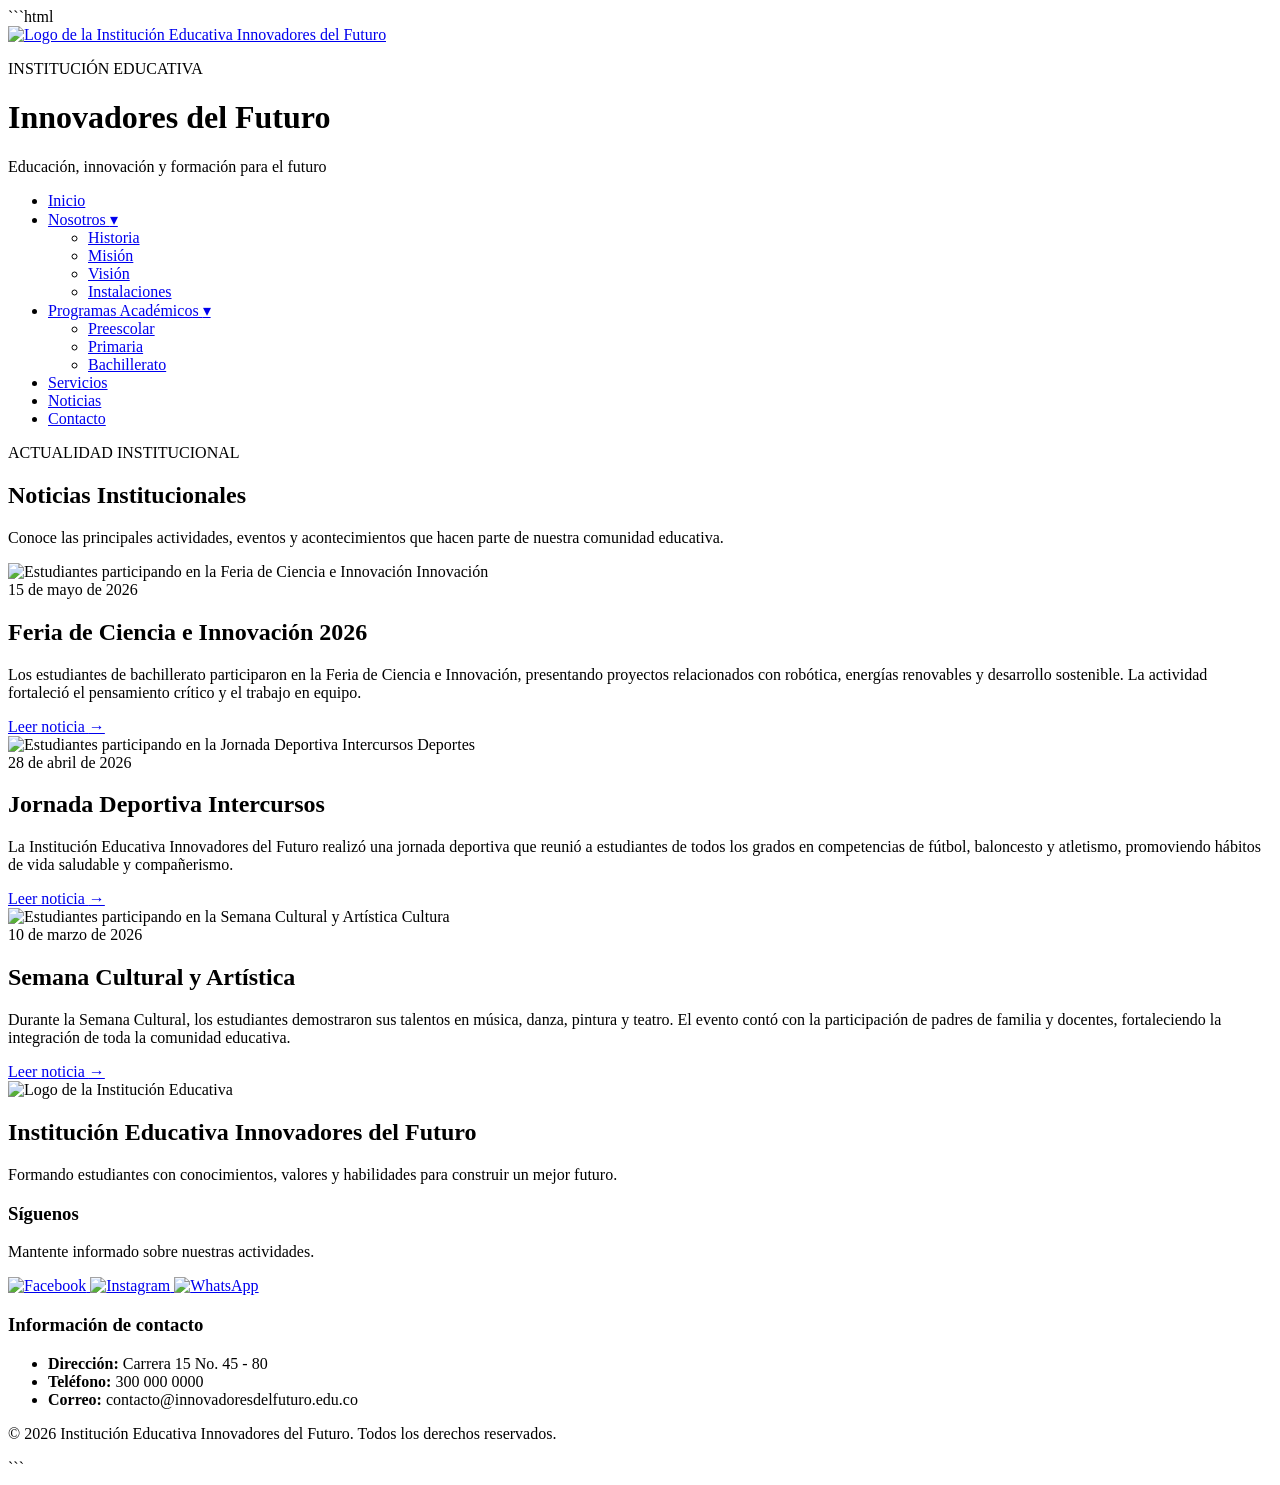
==== noticias.html @ 3c74edee "Actualizar el archivo de html según lo solicitado" ====
```html
<!DOCTYPE html>
<html lang="es">

<head>
    <meta charset="UTF-8">
    <meta name="viewport" content="width=device-width, initial-scale=1.0">

    <meta name="description"
        content="Noticias y novedades de la Institución Educativa Innovadores del Futuro. Conoce nuestras actividades académicas, deportivas y culturales.">

    <title>Noticias | Institución Educativa Innovadores del Futuro</title>

    <link rel="stylesheet" href="css/estilosgnrls.css">
    <link rel="icon" type="image/x-icon" href="img/icono.png">
</head>

<body class="body_noticias">

    <!-- ENCABEZADO PRINCIPAL -->
    <header class="encabezado">

        <div class="encabezado-contenido">

            <a href="index2.html" aria-label="Ir al inicio">
                <img src="img/logoie.png"
                    alt="Logo de la Institución Educativa Innovadores del Futuro"
                    class="logo">
            </a>

            <div class="encabezado-texto">
                <p class="subtitulo-institucion">
                    INSTITUCIÓN EDUCATIVA
                </p>

                <h1 class="nombreie">
                    Innovadores del Futuro
                </h1>

                <p class="lema">
                    Educación, innovación y formación para el futuro
                </p>
            </div>

        </div>

    </header>


    <!-- MENÚ DE NAVEGACIÓN -->
    <nav class="navegacion" aria-label="Navegación principal">

        <ul class="menu" id="menu">

            <li>
                <a href="index2.html">
                    Inicio
                </a>
            </li>

            <li class="submenu">
                <a href="nosotros.html">
                    Nosotros <span>&#9662;</span>
                </a>

                <ul class="submenu-items">

                    <li>
                        <a href="nosotros.html#historia">
                            Historia
                        </a>
                    </li>

                    <li>
                        <a href="nosotros.html#mision">
                            Misión
                        </a>
                    </li>

                    <li>
                        <a href="nosotros.html#vision">
                            Visión
                        </a>
                    </li>

                    <li>
                        <a href="nosotros.html#instalaciones">
                            Instalaciones
                        </a>
                    </li>

                </ul>
            </li>


            <li class="submenu">
                <a href="programa_academico.html">
                    Programas Académicos <span>&#9662;</span>
                </a>

                <ul class="submenu-items">

                    <li>
                        <a href="programa_academico_preescolar.html">
                            Preescolar
                        </a>
                    </li>

                    <li>
                        <a href="programa_academico_primaria.html">
                            Primaria
                        </a>
                    </li>

                    <li>
                        <a href="programa_academico_bachillerato.html">
                            Bachillerato
                        </a>
                    </li>

                </ul>
            </li>


            <li>
                <a href="servicios.html">
                    Servicios
                </a>
            </li>

            <li class="activo">
                <a href="noticias.html" aria-current="page">
                    Noticias
                </a>
            </li>

            <li>
                <a href="contactos.html">
                    Contacto
                </a>
            </li>

        </ul>

    </nav>


    <!-- CONTENIDO PRINCIPAL -->
    <main>

        <!-- PRESENTACIÓN DE NOTICIAS -->
        <section class="noticias">

            <div class="noticias-encabezado">

                <span class="etiqueta-seccion">
                    ACTUALIDAD INSTITUCIONAL
                </span>

                <h1>
                    Noticias Institucionales
                </h1>

                <p>
                    Conoce las principales actividades, eventos y acontecimientos
                    que hacen parte de nuestra comunidad educativa.
                </p>

            </div>


            <!-- CONTENEDOR DE NOTICIAS -->
            <div class="contenedor-noticias">


                <!-- NOTICIA 1 -->
                <article class="noticia">

                    <div class="noticia-imagen">

                        <img src="img/noticia1.png"
                            alt="Estudiantes participando en la Feria de Ciencia e Innovación">

                        <span class="categoria">
                            Innovación
                        </span>

                    </div>


                    <div class="noticia-contenido">

                        <time datetime="2026-05-15">
                            15 de mayo de 2026
                        </time>

                        <h2>
                            Feria de Ciencia e Innovación 2026
                        </h2>

                        <p>
                            Los estudiantes de bachillerato participaron en la Feria
                            de Ciencia e Innovación, presentando proyectos relacionados
                            con robótica, energías renovables y desarrollo sostenible.
                            La actividad fortaleció el pensamiento crítico y el trabajo
                            en equipo.
                        </p>

                        <a href="#" class="btn-noticia">
                            Leer noticia
                            <span aria-hidden="true">&#8594;</span>
                        </a>

                    </div>

                </article>


                <!-- NOTICIA 2 -->
                <article class="noticia">

                    <div class="noticia-imagen">

                        <img src="img/noticia2.png"
                            alt="Estudiantes participando en la Jornada Deportiva Intercursos">

                        <span class="categoria">
                            Deportes
                        </span>

                    </div>


                    <div class="noticia-contenido">

                        <time datetime="2026-04-28">
                            28 de abril de 2026
                        </time>

                        <h2>
                            Jornada Deportiva Intercursos
                        </h2>

                        <p>
                            La Institución Educativa Innovadores del Futuro realizó
                            una jornada deportiva que reunió a estudiantes de todos
                            los grados en competencias de fútbol, baloncesto y atletismo,
                            promoviendo hábitos de vida saludable y compañerismo.
                        </p>

                        <a href="#" class="btn-noticia">
                            Leer noticia
                            <span aria-hidden="true">&#8594;</span>
                        </a>

                    </div>

                </article>


                <!-- NOTICIA 3 -->
                <article class="noticia">

                    <div class="noticia-imagen">

                        <img src="img/noticia3.png"
                            alt="Estudiantes participando en la Semana Cultural y Artística">

                        <span class="categoria">
                            Cultura
                        </span>

                    </div>


                    <div class="noticia-contenido">

                        <time datetime="2026-03-10">
                            10 de marzo de 2026
                        </time>

                        <h2>
                            Semana Cultural y Artística
                        </h2>

                        <p>
                            Durante la Semana Cultural, los estudiantes demostraron
                            sus talentos en música, danza, pintura y teatro. El evento
                            contó con la participación de padres de familia y docentes,
                            fortaleciendo la integración de toda la comunidad educativa.
                        </p>

                        <a href="#" class="btn-noticia">
                            Leer noticia
                            <span aria-hidden="true">&#8594;</span>
                        </a>

                    </div>

                </article>

            </div>

        </section>

    </main>


    <!-- PIE DE PÁGINA -->
    <footer class="footer">

        <div class="footer-contenido">


            <!-- INFORMACIÓN INSTITUCIONAL -->
            <div class="footer-seccion footer_nombre">

                <img src="img/logoie.png"
                    alt="Logo de la Institución Educativa"
                    class="footer-logo">

                <h2>
                    Institución Educativa
                    <span>Innovadores del Futuro</span>
                </h2>

                <p>
                    Formando estudiantes con conocimientos, valores y habilidades
                    para construir un mejor futuro.
                </p>

            </div>


            <!-- REDES SOCIALES -->
            <div class="footer-seccion footer_redes">

                <h3>
                    Síguenos
                </h3>

                <p>
                    Mantente informado sobre nuestras actividades.
                </p>

                <div class="redes-sociales">

                    <a href="https://www.facebook.com"
                        target="_blank"
                        rel="noopener noreferrer"
                        aria-label="Visitar Facebook">

                        <img src="img/iconofacebook.png"
                            alt="Facebook"
                            class="icono-red">

                    </a>


                    <a href="https://www.instagram.com"
                        target="_blank"
                        rel="noopener noreferrer"
                        aria-label="Visitar Instagram">

                        <img src="img/iconoinstagram.png"
                            alt="Instagram"
                            class="icono-red">

                    </a>


                    <a href="https://www.whatsapp.com"
                        target="_blank"
                        rel="noopener noreferrer"
                        aria-label="Contactar por WhatsApp">

                        <img src="img/iconowhatsapp.png"
                            alt="WhatsApp"
                            class="icono-red">

                    </a>

                </div>

            </div>


            <!-- INFORMACIÓN DE CONTACTO -->
            <div class="footer-seccion footer_contacto">

                <h3>
                    Información de contacto
                </h3>

                <ul>

                    <li>
                        <strong>Dirección:</strong>
                        Carrera 15 No. 45 - 80
                    </li>

                    <li>
                        <strong>Teléfono:</strong>
                        300 000 0000
                    </li>

                    <li>
                        <strong>Correo:</strong>
                        contacto@innovadoresdelfuturo.edu.co
                    </li>

                </ul>

            </div>

        </div>


        <!-- DERECHOS -->
        <div class="footer-inferior">

            <p>
                © 2026 Institución Educativa Innovadores del Futuro.
                Todos los derechos reservados.
            </p>

        </div>

    </footer>

</body>

</html>
```
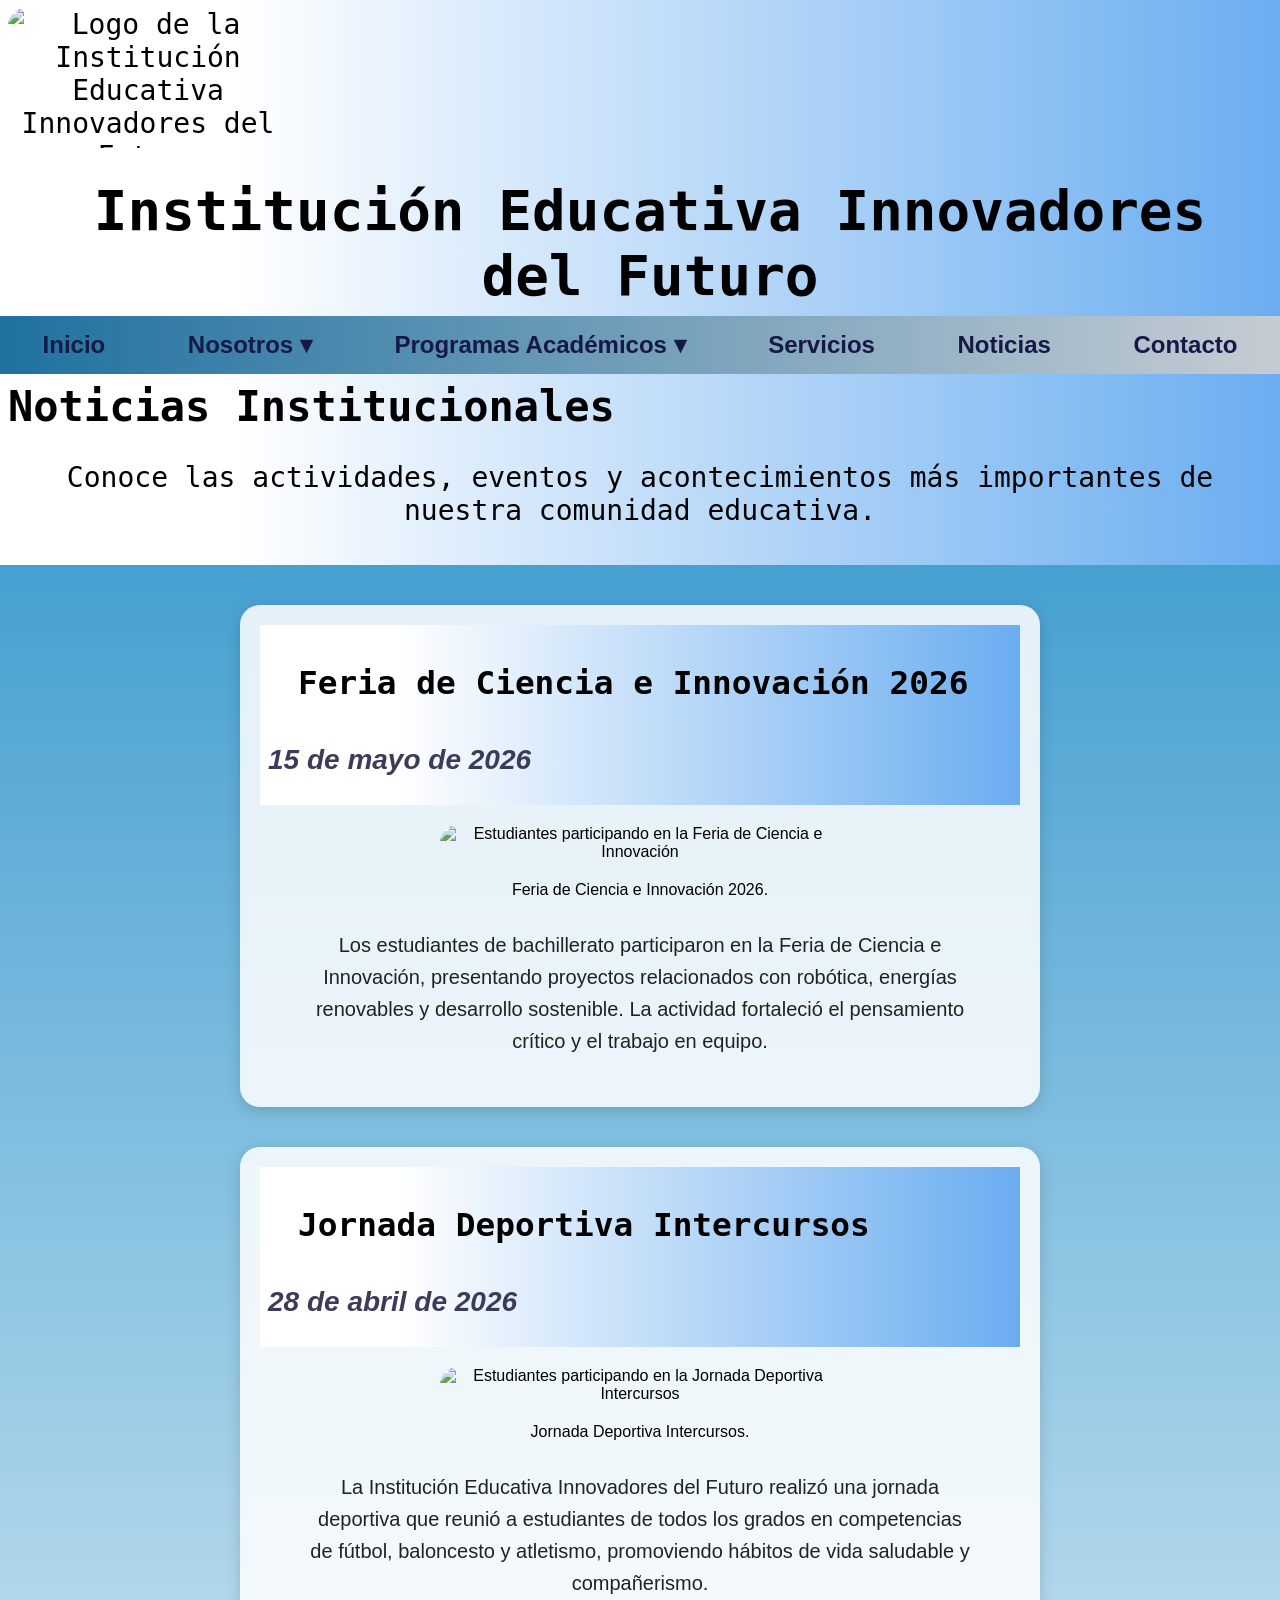
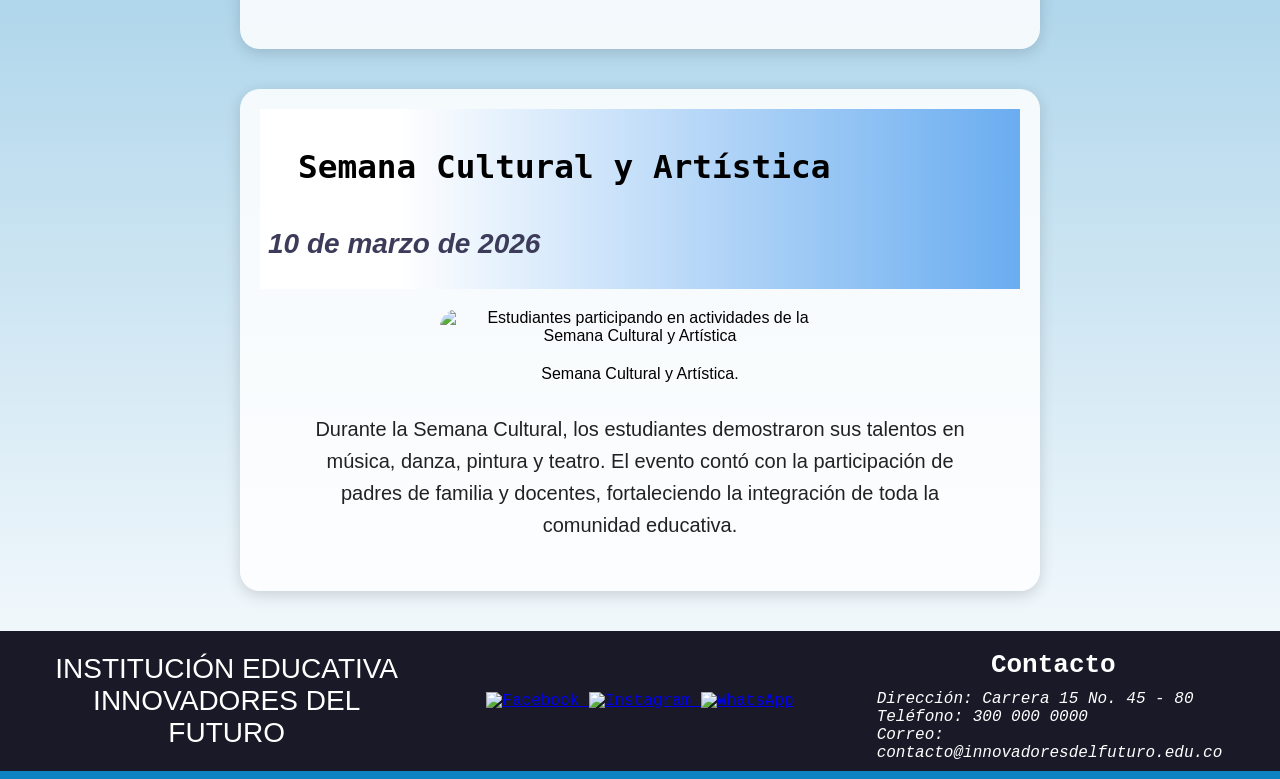
==== commit ecc8737a: "..." ====
--- a/noticias.html
+++ b/noticias.html
@@ -1,4 +1,3 @@
-```html
 <!DOCTYPE html>
 <html lang="es">
 
@@ -6,9 +5,6 @@
     <meta charset="UTF-8">
     <meta name="viewport" content="width=device-width, initial-scale=1.0">
 
-    <meta name="description"
-        content="Noticias y novedades de la Institución Educativa Innovadores del Futuro. Conoce nuestras actividades académicas, deportivas y culturales.">
-
     <title>Noticias | Institución Educativa Innovadores del Futuro</title>
 
     <link rel="stylesheet" href="css/estilosgnrls.css">
@@ -17,418 +13,263 @@
 
 <body class="body_noticias">
 
-    <!-- ENCABEZADO PRINCIPAL -->
-    <header class="encabezado">
-
-        <div class="encabezado-contenido">
-
-            <a href="index2.html" aria-label="Ir al inicio">
-                <img src="img/logoie.png"
-                    alt="Logo de la Institución Educativa Innovadores del Futuro"
-                    class="logo">
-            </a>
-
-            <div class="encabezado-texto">
-                <p class="subtitulo-institucion">
-                    INSTITUCIÓN EDUCATIVA
-                </p>
-
-                <h1 class="nombreie">
-                    Innovadores del Futuro
-                </h1>
-
-                <p class="lema">
-                    Educación, innovación y formación para el futuro
-                </p>
-            </div>
-
-        </div>
-
+    <!-- Encabezado principal -->
+    <header>
+        <img 
+            src="img/logoie.png" 
+            alt="Logo de la Institución Educativa Innovadores del Futuro" 
+            class="logo"
+        >
+
+        <h1 class="nombreie">
+            Institución Educativa Innovadores del Futuro
+        </h1>
     </header>
 
-
-    <!-- MENÚ DE NAVEGACIÓN -->
-    <nav class="navegacion" aria-label="Navegación principal">
-
+    <!-- Menú de navegación principal -->
+    <nav aria-label="Navegación principal">
         <ul class="menu" id="menu">
 
             <li>
-                <a href="index2.html">
-                    Inicio
-                </a>
+                <a href="index2.html">Inicio</a>
             </li>
 
             <li class="submenu">
                 <a href="nosotros.html">
-                    Nosotros <span>&#9662;</span>
+                    Nosotros &#9662;
                 </a>
 
                 <ul class="submenu-items">
-
-                    <li>
-                        <a href="nosotros.html#historia">
-                            Historia
-                        </a>
-                    </li>
-
-                    <li>
-                        <a href="nosotros.html#mision">
-                            Misión
-                        </a>
-                    </li>
-
-                    <li>
-                        <a href="nosotros.html#vision">
-                            Visión
-                        </a>
-                    </li>
-
+                    <li>
+                        <a href="nosotros.html#historia">Historia</a>
+                    </li>
+                    <li>
+                        <a href="nosotros.html#mision">Misión</a>
+                    </li>
+                    <li>
+                        <a href="nosotros.html#vision">Visión</a>
+                    </li>
                     <li>
                         <a href="nosotros.html#instalaciones">
                             Instalaciones
                         </a>
                     </li>
-
                 </ul>
             </li>
-
 
             <li class="submenu">
                 <a href="programa_academico.html">
-                    Programas Académicos <span>&#9662;</span>
+                    Programas Académicos &#9662;
                 </a>
 
                 <ul class="submenu-items">
-
                     <li>
                         <a href="programa_academico_preescolar.html">
                             Preescolar
                         </a>
                     </li>
-
                     <li>
                         <a href="programa_academico_primaria.html">
                             Primaria
                         </a>
                     </li>
-
                     <li>
                         <a href="programa_academico_bachillerato.html">
                             Bachillerato
                         </a>
                     </li>
-
                 </ul>
             </li>
 
-
-            <li>
-                <a href="servicios.html">
-                    Servicios
-                </a>
-            </li>
-
-            <li class="activo">
+            <li>
+                <a href="servicios.html">Servicios</a>
+            </li>
+
+            <li>
                 <a href="noticias.html" aria-current="page">
                     Noticias
                 </a>
             </li>
 
             <li>
-                <a href="contactos.html">
-                    Contacto
-                </a>
+                <a href="contactos.html">Contacto</a>
             </li>
 
         </ul>
-
     </nav>
 
-
-    <!-- CONTENIDO PRINCIPAL -->
-    <main>
-
-        <!-- PRESENTACIÓN DE NOTICIAS -->
-        <section class="noticias">
-
-            <div class="noticias-encabezado">
-
-                <span class="etiqueta-seccion">
-                    ACTUALIDAD INSTITUCIONAL
-                </span>
-
-                <h1>
-                    Noticias Institucionales
-                </h1>
-
-                <p>
-                    Conoce las principales actividades, eventos y acontecimientos
-                    que hacen parte de nuestra comunidad educativa.
-                </p>
-
+    <!-- Contenido principal de noticias -->
+    <main class="noticias">
+
+        <header class="noticias-header">
+            <h2>Noticias Institucionales</h2>
+            <p>
+                Conoce las actividades, eventos y acontecimientos más importantes
+                de nuestra comunidad educativa.
+            </p>
+        </header>
+
+        <!-- Lista de noticias -->
+        <section class="lista-noticias" aria-label="Noticias institucionales">
+
+            <!-- Noticia 1 -->
+            <article class="noticia">
+                <header>
+                    <h3>Feria de Ciencia e Innovación 2026</h3>
+
+                    <time datetime="2026-05-15">
+                        15 de mayo de 2026
+                    </time>
+                </header>
+
+                <figure>
+                    <img 
+                        src="img/noticia1.png"
+                        alt="Estudiantes participando en la Feria de Ciencia e Innovación"
+                    >
+                    <figcaption>
+                        Feria de Ciencia e Innovación 2026.
+                    </figcaption>
+                </figure>
+
+                <p>
+                    Los estudiantes de bachillerato participaron en la Feria de
+                    Ciencia e Innovación, presentando proyectos relacionados con
+                    robótica, energías renovables y desarrollo sostenible.
+                    La actividad fortaleció el pensamiento crítico y el trabajo
+                    en equipo.
+                </p>
+            </article>
+
+            <!-- Noticia 2 -->
+            <article class="noticia">
+                <header>
+                    <h3>Jornada Deportiva Intercursos</h3>
+
+                    <time datetime="2026-04-28">
+                        28 de abril de 2026
+                    </time>
+                </header>
+
+                <figure>
+                    <img 
+                        src="img/noticia2.png"
+                        alt="Estudiantes participando en la Jornada Deportiva Intercursos"
+                    >
+                    <figcaption>
+                        Jornada Deportiva Intercursos.
+                    </figcaption>
+                </figure>
+
+                <p>
+                    La Institución Educativa Innovadores del Futuro realizó una
+                    jornada deportiva que reunió a estudiantes de todos los
+                    grados en competencias de fútbol, baloncesto y atletismo,
+                    promoviendo hábitos de vida saludable y compañerismo.
+                </p>
+            </article>
+
+            <!-- Noticia 3 -->
+            <article class="noticia">
+                <header>
+                    <h3>Semana Cultural y Artística</h3>
+
+                    <time datetime="2026-03-10">
+                        10 de marzo de 2026
+                    </time>
+                </header>
+
+                <figure>
+                    <img 
+                        src="img/noticia3.png"
+                        alt="Estudiantes participando en actividades de la Semana Cultural y Artística"
+                    >
+                    <figcaption>
+                        Semana Cultural y Artística.
+                    </figcaption>
+                </figure>
+
+                <p>
+                    Durante la Semana Cultural, los estudiantes demostraron sus
+                    talentos en música, danza, pintura y teatro. El evento contó
+                    con la participación de padres de familia y docentes,
+                    fortaleciendo la integración de toda la comunidad educativa.
+                </p>
+            </article>
+
+        </section>
+
+    </main>
+
+    <!-- Pie de página -->
+    <footer>
+        <div class="footer">
+
+            <div class="footer_nombre">
+                <p>
+                    INSTITUCIÓN EDUCATIVA INNOVADORES DEL FUTURO
+                </p>
             </div>
 
-
-            <!-- CONTENEDOR DE NOTICIAS -->
-            <div class="contenedor-noticias">
-
-
-                <!-- NOTICIA 1 -->
-                <article class="noticia">
-
-                    <div class="noticia-imagen">
-
-                        <img src="img/noticia1.png"
-                            alt="Estudiantes participando en la Feria de Ciencia e Innovación">
-
-                        <span class="categoria">
-                            Innovación
-                        </span>
-
-                    </div>
-
-
-                    <div class="noticia-contenido">
-
-                        <time datetime="2026-05-15">
-                            15 de mayo de 2026
-                        </time>
-
-                        <h2>
-                            Feria de Ciencia e Innovación 2026
-                        </h2>
-
-                        <p>
-                            Los estudiantes de bachillerato participaron en la Feria
-                            de Ciencia e Innovación, presentando proyectos relacionados
-                            con robótica, energías renovables y desarrollo sostenible.
-                            La actividad fortaleció el pensamiento crítico y el trabajo
-                            en equipo.
-                        </p>
-
-                        <a href="#" class="btn-noticia">
-                            Leer noticia
-                            <span aria-hidden="true">&#8594;</span>
-                        </a>
-
-                    </div>
-
-                </article>
-
-
-                <!-- NOTICIA 2 -->
-                <article class="noticia">
-
-                    <div class="noticia-imagen">
-
-                        <img src="img/noticia2.png"
-                            alt="Estudiantes participando en la Jornada Deportiva Intercursos">
-
-                        <span class="categoria">
-                            Deportes
-                        </span>
-
-                    </div>
-
-
-                    <div class="noticia-contenido">
-
-                        <time datetime="2026-04-28">
-                            28 de abril de 2026
-                        </time>
-
-                        <h2>
-                            Jornada Deportiva Intercursos
-                        </h2>
-
-                        <p>
-                            La Institución Educativa Innovadores del Futuro realizó
-                            una jornada deportiva que reunió a estudiantes de todos
-                            los grados en competencias de fútbol, baloncesto y atletismo,
-                            promoviendo hábitos de vida saludable y compañerismo.
-                        </p>
-
-                        <a href="#" class="btn-noticia">
-                            Leer noticia
-                            <span aria-hidden="true">&#8594;</span>
-                        </a>
-
-                    </div>
-
-                </article>
-
-
-                <!-- NOTICIA 3 -->
-                <article class="noticia">
-
-                    <div class="noticia-imagen">
-
-                        <img src="img/noticia3.png"
-                            alt="Estudiantes participando en la Semana Cultural y Artística">
-
-                        <span class="categoria">
-                            Cultura
-                        </span>
-
-                    </div>
-
-
-                    <div class="noticia-contenido">
-
-                        <time datetime="2026-03-10">
-                            10 de marzo de 2026
-                        </time>
-
-                        <h2>
-                            Semana Cultural y Artística
-                        </h2>
-
-                        <p>
-                            Durante la Semana Cultural, los estudiantes demostraron
-                            sus talentos en música, danza, pintura y teatro. El evento
-                            contó con la participación de padres de familia y docentes,
-                            fortaleciendo la integración de toda la comunidad educativa.
-                        </p>
-
-                        <a href="#" class="btn-noticia">
-                            Leer noticia
-                            <span aria-hidden="true">&#8594;</span>
-                        </a>
-
-                    </div>
-
-                </article>
-
+            <div class="footer_redes">
+                <a 
+                    href="https://www.facebook.com" 
+                    target="_blank"
+                    rel="noopener noreferrer"
+                    aria-label="Visitar Facebook de la institución"
+                >
+                    <img 
+                        src="img/iconofacebook.png"
+                        alt="Facebook"
+                        class="icono-red"
+                    >
+                </a>
+
+                <a 
+                    href="https://www.instagram.com" 
+                    target="_blank"
+                    rel="noopener noreferrer"
+                    aria-label="Visitar Instagram de la institución"
+                >
+                    <img 
+                        src="img/iconoinstagram.png"
+                        alt="Instagram"
+                        class="icono-red"
+                    >
+                </a>
+
+                <a 
+                    href="https://www.whatsapp.com" 
+                    target="_blank"
+                    rel="noopener noreferrer"
+                    aria-label="Contactar por WhatsApp"
+                >
+                    <img 
+                        src="img/iconowhatsapp.png"
+                        alt="WhatsApp"
+                        class="icono-red"
+                    >
+                </a>
             </div>
 
-        </section>
-
-    </main>
-
-
-    <!-- PIE DE PÁGINA -->
-    <footer class="footer">
-
-        <div class="footer-contenido">
-
-
-            <!-- INFORMACIÓN INSTITUCIONAL -->
-            <div class="footer-seccion footer_nombre">
-
-                <img src="img/logoie.png"
-                    alt="Logo de la Institución Educativa"
-                    class="footer-logo">
-
-                <h2>
-                    Institución Educativa
-                    <span>Innovadores del Futuro</span>
-                </h2>
-
-                <p>
-                    Formando estudiantes con conocimientos, valores y habilidades
-                    para construir un mejor futuro.
-                </p>
-
+            <div class="footer_contacto">
+                <h3>Contacto</h3>
+
+                <address>
+                    <ul>
+                        <li>Dirección: Carrera 15 No. 45 - 80</li>
+                        <li>Teléfono: 300 000 0000</li>
+                        <li>
+                            Correo:
+                            contacto@innovadoresdelfuturo.edu.co
+                        </li>
+                    </ul>
+                </address>
             </div>
 
-
-            <!-- REDES SOCIALES -->
-            <div class="footer-seccion footer_redes">
-
-                <h3>
-                    Síguenos
-                </h3>
-
-                <p>
-                    Mantente informado sobre nuestras actividades.
-                </p>
-
-                <div class="redes-sociales">
-
-                    <a href="https://www.facebook.com"
-                        target="_blank"
-                        rel="noopener noreferrer"
-                        aria-label="Visitar Facebook">
-
-                        <img src="img/iconofacebook.png"
-                            alt="Facebook"
-                            class="icono-red">
-
-                    </a>
-
-
-                    <a href="https://www.instagram.com"
-                        target="_blank"
-                        rel="noopener noreferrer"
-                        aria-label="Visitar Instagram">
-
-                        <img src="img/iconoinstagram.png"
-                            alt="Instagram"
-                            class="icono-red">
-
-                    </a>
-
-
-                    <a href="https://www.whatsapp.com"
-                        target="_blank"
-                        rel="noopener noreferrer"
-                        aria-label="Contactar por WhatsApp">
-
-                        <img src="img/iconowhatsapp.png"
-                            alt="WhatsApp"
-                            class="icono-red">
-
-                    </a>
-
-                </div>
-
-            </div>
-
-
-            <!-- INFORMACIÓN DE CONTACTO -->
-            <div class="footer-seccion footer_contacto">
-
-                <h3>
-                    Información de contacto
-                </h3>
-
-                <ul>
-
-                    <li>
-                        <strong>Dirección:</strong>
-                        Carrera 15 No. 45 - 80
-                    </li>
-
-                    <li>
-                        <strong>Teléfono:</strong>
-                        300 000 0000
-                    </li>
-
-                    <li>
-                        <strong>Correo:</strong>
-                        contacto@innovadoresdelfuturo.edu.co
-                    </li>
-
-                </ul>
-
-            </div>
-
         </div>
-
-
-        <!-- DERECHOS -->
-        <div class="footer-inferior">
-
-            <p>
-                © 2026 Institución Educativa Innovadores del Futuro.
-                Todos los derechos reservados.
-            </p>
-
-        </div>
-
     </footer>
 
 </body>
 
-</html>
-```
+</html>
--- a/css/estilosgnrls.css
+++ b/css/estilosgnrls.css
@@ -0,0 +1,781 @@
+/*reset basico*/
+* {
+    margin: 0;
+    padding: 0;
+    box-sizing: border-box;
+}
+
+.separador {
+    margin: 0;
+    border: none;
+    height: 0;
+}
+
+body {
+    font-family: Arial, sans-serif;
+    background: white;
+    margin: 0;
+    padding: 0;
+}
+
+/*barra navegacion nav*/
+nav {
+    background: linear-gradient(to right, rgb(31, 113, 160), rgb(197, 204, 211));
+    font-size: 24px;
+    font-weight: bold;
+    position: sticky;
+    top: 0;
+
+}
+
+/*estilos para el menú principal*/
+.menu {
+    list-style: none;
+    /*quitar viñetas de la lista*/
+    display: flex;
+    gap: 20px;
+    justify-content: space-evenly;
+}
+
+/*estilos para los enlaces del menú principal*/
+.menu a {
+    display: block;
+    color: rgb(22, 25, 70);
+    text-decoration: none;
+    padding: 15px 20px;
+}
+
+/*estilos para el hover de los enlaces del menú principal*/
+.menu a:hover {
+    background-color: rgb(23, 112, 230);
+    color: rgb(255, 255, 255);
+    border-radius: 5px;
+    border: 3px solid rgb(0, 0, 0);
+}
+
+/*submenu desplegable*/
+.menu li {
+    position: relative;
+}
+
+/*estilos para el submenu*/
+.submenu-items {
+    display: none;
+    position: absolute;
+    top: 100%;
+    left: 0;
+    background: linear-gradient(to bottom, rgb(29, 100, 207), rgb(21, 55, 207));
+    list-style: none;
+    min-width: 210px;
+}
+
+/*mostrar el submenu al hacer hover en el elemento padre*/
+li.submenu:hover .submenu-items {
+    display: block;
+}
+
+/*estilos para los enlaces del submenu*/
+ul.submenu-items a {
+    padding: 12px 10px;
+
+}
+
+/*estilos para el hover de los enlaces del submenu*/
+ul.submenu-items a:hover {
+    background-color: rgb(5, 25, 104);
+
+}
+
+.seccion_principal {
+    margin: 0px;
+
+}
+
+/*estilos para la sección de la primer galeria*/
+.galeria1 {
+    display: flex;
+    gap: 15px;
+    text-align: center;
+    margin-bottom: 40px;
+    padding: 20px;
+    padding-top: 60px;
+    padding-bottom: 60px;
+    justify-content: space-between;
+    background: linear-gradient(to bottom, rgb(228, 226, 226), rgb(117, 223, 241));
+}
+
+.galeria1 img {
+    width: 260px;
+    height: 200px;
+    border-radius: 18px;
+}
+
+.galeria1 figcaption {
+    text-align: center;
+    font-size: 20px;
+    color: rgb(0, 0, 0);
+    font-family: serif, serif;
+    font-weight: bold;
+}
+
+/*estilos para el encabezado*/
+header {
+    width: 100%;
+}
+
+body {
+    overflow-x: hidden;
+}
+
+header {
+
+    flex-wrap: wrap;
+    height: auto;
+    min-height: 180px;
+    align-items: center;
+
+    display: flex;
+    text-align: center;
+    padding: 08px;
+    font-size: 28px;
+    background: linear-gradient(to right, rgb(255, 255, 255) 18%, rgb(106, 173, 240));
+    color: rgb(0, 0, 0);
+    font-family: 'monospace', monospace;
+}
+
+.nombreie {
+    margin-top: 10px;
+    margin-left: 20px;
+}
+
+/*estilos para el logo*/
+.logo {
+    width: 280px;
+    height: 140px;
+    margin-right: 20px;
+    border-radius: 18px;
+    margin-bottom: 20px;
+}
+
+/*bienvenida*/
+
+.img_portada img {
+    width: 600px;
+    height: 450px;
+    border-radius: 50px;
+    box-shadow: 5px 5px 35px rgb(13, 123, 187);
+}
+
+.bienvenida h2 {
+    flex: 1;
+    font-size: 50px;
+    color: rgba(0, 15, 80, 0.842);
+    width: 500px;
+    font-family: 'monospace', monospace;
+    padding: 20px;
+}
+
+.bloque_bienvenida {
+    display: flex;
+    align-items: center;
+    padding: 40px;
+    margin-top: 0;
+    gap: 40px;
+    justify-content: space-between;
+    background: linear-gradient(to right, rgb(106, 173, 240), rgb(255, 255, 255));
+}
+
+.bienvenida p {
+    font-size: 20px;
+    color: rgb(0, 0, 0);
+    width: 500px;
+    font-family: 'monospace', monospace;
+    padding: 20px;
+}
+
+/*Noticia destacada*/
+.noticia_destacada {
+    display: flex;
+    padding: 20px;
+    align-items: center;
+    font-family: monospace;
+    background: linear-gradient(to bottom, white, rgb(41, 184, 209));
+}
+
+.titulo_feria {
+    font-size: 40px;
+    padding: 30px;
+    text-align: justify;
+    color: rgb(6, 6, 105);
+}
+
+.noticia_destacada time {
+    font-weight: bold;
+    margin: 30PX;
+}
+
+.noticia_destacada img {
+    width: 400px;
+    height: 300px;
+    border-radius: 18px;
+}
+
+.noticia_destacada p {
+    font-size: 24px;
+}
+
+/*seccion nosotros*/
+.seccion_nosotros h2 {
+    text-align: center;
+    font-size: 60px;
+    color: rgb(1, 6, 71);
+    font-family: 'monospace', monospace;
+    padding: 20px;
+}
+
+.seccion_nosotros {
+    padding: 40px;
+    background: linear-gradient(to top, rgb(255, 255, 255), rgb(97, 204, 236));
+
+}
+
+.info-texto {
+    display: flex;
+    gap: 20px;
+    margin-bottom: 40px;
+}
+
+.bloque_info h3 {
+    text-align: center;
+    margin: 30px;
+    font-size: 35px;
+}
+
+.bloque_info {
+    background: rgb(255, 244, 244);
+    font-family: 'monospace', monospace;
+    padding: 20px;
+    margin: 15px;
+    border: 2px solid rgb(1, 51, 158);
+    border-radius: 14px;
+}
+
+.bloque_info p {
+    font-size: 30px;
+    color: rgb(0, 0, 0);
+    width: 70%;
+}
+
+.bloque_info img {
+    align-content: center;
+    width: 200px;
+    height: 200px;
+    border-radius: 18px;
+    border: 0px solid rgb(0, 0, 255, 255);
+    box-shadow: 5px 5px 35px rgb(13, 123, 187);
+    margin: 40px;
+}
+
+/*instalaciones*/
+.bloque_instalaciones {
+    padding: 40px;
+    background: transparent
+}
+
+.bloque_instalaciones h3 {
+    text-align: center;
+    font-size: 60px;
+    color: rgb(1, 5, 56);
+    font-family: 'monospace', monospace;
+    padding: 20px;
+}
+
+
+/*galeria instalaciones*/
+
+.galeria_instalaciones {
+    display: grid;
+    grid-template-columns: 1fr 1fr;
+    gap: 40px;
+    justify-items: center;
+}
+
+.galeria_instalaciones img {
+    margin-top: 50px;
+    width: 400px;
+    height: 300px;
+    border-radius: 14px;
+    transition: transform 0.5s;
+}
+
+.galeria_instalaciones img:hover {
+    transform: scale(1.3);
+    box-shadow: 5px 20px 20px rgb(63, 178, 255);
+    border-radius: 20px
+}
+
+/*footer*/
+.footer {
+    display: flex;
+    font-family: 'Courier New', Courier, monospace;
+    background-color: rgb(25, 25, 39);
+    color: white;
+    padding: 20px;
+    align-items: center;
+    height: 140px;
+
+}
+
+.footer_nombre {
+    text-align: left;
+    font-size: 28px;
+    font-family: 'Franklin Gothic Medium', 'Arial Narrow', Arial, sans-serif;
+}
+
+.footer div {
+    flex: 1;
+    text-align: center;
+}
+
+.footer_redes img {
+    width: 60px;
+}
+
+.footer_contacto h3 {
+    font-size: 26px;
+    margin: 10px;
+}
+
+.footer_contacto ul {
+    text-align: left;
+    list-style: none;
+    padding: 0px 0px 0px 30px;
+
+}
+
+/*css para pantalla de programas academicos*/
+.titulo_programas_academicos {
+    margin: 3rem;
+    text-align: center;
+    font-size: 40px;
+}
+
+/*seccion programas academicos*/
+
+.programas_academicos {
+    display: flex;
+    justify-content: center;
+    gap: 20px;
+}
+
+.programas_academicos h1 {
+    text-align: center;
+}
+
+.programas_academicos figure {
+    border-radius: 18px;
+    margin: 2rem;
+    width: 500px;
+    text-align: center;
+    padding: 20px;
+    background-color: rgb(179, 204, 199);
+    font-family: Cambria, Cochin, Georgia, Times, 'Times New Roman', serif;
+}
+
+.programas_academicos img {
+    width: 100%;
+    height: auto;
+    border-radius: 15px;
+}
+
+.programas_academicos h2 {
+    margin: 20px;
+}
+
+.programas_academicos h3 {
+    margin: 20px;
+}
+
+.programas_academicos p {
+    margin: 20px;
+    text-align: left;
+}
+
+/* tabla niveles educativos*/
+.titulo_niveles_educativos {
+    margin: 2rem;
+    text-align: center;
+    font-size: 40px;
+}
+
+.tabla_niveles {
+    display: flex;
+    margin: 20px;
+    align-items: center;
+    border: 2px solid rgb(0, 0, 0);
+    background-color: rgb(134, 145, 154);
+
+}
+
+.tabla_niveles table {
+    width: 100%;
+    border-collapse: collapse;
+}
+
+.tabla_niveles th,
+td {
+    border: 2px solid rgb(0, 0, 0);
+    padding: 15px;
+    text-align: center;
+}
+
+.tabla_niveles th {
+    background-color: rgb(11, 91, 140);
+    color: bisque;
+}
+
+/*modificaciones pagina de programa academico preescolar*/
+
+.info_preescolar {
+    display: flex;
+    gap: 30px;
+    margin: 20px;
+    padding: 20px;
+
+}
+
+.info_preescolar img {
+    width: auto;
+    height: auto;
+    border-radius: 20px;
+    border: 1px solid black;
+}
+
+.portada_preescolar h2,
+h3,
+p {
+    margin: 30px;
+}
+
+.portada_preescolar h2 {
+    width: 100%;
+    text-align: center;
+    font-size: 40px;
+    font-family: 'Segoe UI', Tahoma, Geneva, Verdana, sans-serif;
+    color: rgb(9, 9, 107);
+}
+
+.portada_preescolar h3 {
+    font-size: 35px;
+}
+
+.portada_preescolar p {
+    font-size: 28px;
+}
+
+.definicion_preescolar {
+    text-align: center;
+
+}
+
+.definicion_preescolar h2 {
+    color: blue;
+    font-size: 30px;
+    margin: 30px;
+}
+
+.definicion_preescolar p {
+    font-size: 22px;
+}
+
+.galeria_preescolar {
+    display: flex;
+    justify-content: space-evenly;
+    margin: 100px;
+}
+
+.galeria_preescolar img {
+    width: 300px;
+    height: 200px;
+    margin: 20px;
+
+}
+
+.galeria_preescolar figure {
+    text-align: center;
+    align-items: center;
+    font-weight: bold;
+}
+
+/* Lista de asignaturas */
+
+.asignaturas_preescolar ul,
+.asignaturas_primaria ul,
+.asignaturas_bachillerato ul {
+    width: 60%;
+    margin: 30px auto;
+    padding: 25px;
+    background: rgb(227, 242, 255);
+    border-left: 8px solid rgb(11, 91, 140);
+    border-radius: 15px;
+    font-size: 22px;
+}
+
+.asignaturas_preescolar li,
+.asignaturas_primaria li,
+.asignaturas_bachillerato li {
+    margin: 12px 0;
+    font-family: monospace;
+}
+
+/* Tabla de horario */
+
+.horario_preescolar table,
+.horario_primaria table,
+.horario_bachillerato table {
+    width: 80%;
+    margin: 30px auto;
+    border-collapse: collapse;
+    box-shadow: 0px 5px 15px rgba(0, 0, 0, .2);
+}
+
+.horario_preescolar th,
+.horario_primaria th,
+.horario_bachillerato th {
+    background-color: rgb(11, 91, 140);
+    color: white;
+    font-size: 20px;
+    padding: 15px;
+}
+
+.horario_preescolar td,
+.horario_primaria td,
+.horario_bachillerato td {
+    border: 1px solid rgb(180, 180, 180);
+    padding: 15px;
+    text-align: center;
+}
+
+.horario_preescolar h2,
+.horario_primaria h2,
+.horario_bachillerato h2,
+.asignaturas_preescolar h2,
+.asignaturas_primaria h2,
+.asignaturas_bachillerato h2 {
+    text-align: center;
+    color: rgb(4, 4, 86);
+    margin: 30px;
+    font-size: 35px;
+}
+
+/*pantalla servicios*/
+.body_servicios {
+    background-color: lightblue;
+}
+
+.servicios h2 {
+    font-size: 62px;
+    text-align: center;
+    color: rgb(4, 4, 90);
+    padding: 20px;
+}
+
+.tarjeta_servicio {
+    display: flex;
+    margin: 20px;
+}
+
+.tarjeta_servicio img {
+    width: 700px;
+    height: auto;
+    border-radius: 20px;
+}
+
+.tarjeta_servicio h3 {
+    font-size: 60px;
+}
+
+.tarjeta_servicio p {
+    font-size: 30px;
+}
+
+/*ajuste video*/
+.video_institucional {
+    text-align: center;
+}
+
+.video_institucional iframe {
+    margin: 30px;
+    border-radius: 20px;
+    width: 800px;
+    height: 600px;
+}
+
+/*pantalla de noticias*/
+/* ============================
+   IMPORTAR FUENTES ELEGANTES
+   ============================ */
+@import url('https://fonts.googleapis.com/css2?family=Playfair+Display:wght@600;700&family=Lato:wght@400;700&display=swap');
+
+/* ============================
+   FONDO GENERAL DE LA PÁGINA
+   ============================ */
+body {
+    background: linear-gradient(to top, white, rgb(12, 130, 194));
+    margin: 0;
+    padding: 0;
+}
+
+/* ============================
+   TÍTULO PRINCIPAL DE NOTICIAS
+   ============================ */
+.noticias {
+    text-align: center;
+}
+
+.noticias h1 {
+    margin: 20px auto;
+    padding: 20px;
+    font-family: 'Playfair Display', serif;
+    font-weight: 700;
+    font-size: 42px;
+    color: rgb(12, 12, 53);
+    letter-spacing: 1px;
+}
+
+/* ============================
+   TARJETA DE CADA NOTICIA
+   ============================ */
+.noticia {
+    max-width: 800px;
+    margin: 40px auto;
+    padding: 20px;
+    background-color: rgba(255, 255, 255, 0.85);
+    border-radius: 20px;
+    box-shadow: 0 4px 15px rgba(0, 0, 0, 0.15);
+}
+
+.noticia img {
+    display: block;
+    margin: 20px auto;
+    width: 400px;
+    max-width: 100%;
+    height: auto;
+    border-radius: 20px;
+}
+
+.noticia h2 {
+    font-family: 'Playfair Display', serif;
+    font-weight: 600;
+    text-align: center;
+    color: rgb(7, 7, 71);
+    padding: 15px 20px 5px;
+    font-size: 32px;
+}
+
+.noticia time {
+    display: block;
+    text-align: center;
+    font-family: 'Lato', sans-serif;
+    font-weight: bold;
+    font-style: italic;
+    color: rgb(60, 60, 90);
+    padding: 10px 0 20px;
+}
+
+.noticia p {
+    font-family: 'Lato', sans-serif;
+    font-weight: 400;
+    text-align: center;
+    font-size: 20px;
+    line-height: 1.6;
+    color: #222;
+    padding: 0 20px;
+}
+
+/*pantalla de contacto*/
+
+.form_contacto {
+    display: flex;
+    justify-content: center;
+    gap: 40px;
+    padding: 40px;
+    background: linear-gradient(to bottom, rgb(240, 248, 255), rgb(31, 115, 167));
+}
+
+.formulario_contacto {
+    display: flex;
+    flex-direction: column;
+    width: 500px;
+    padding: 30px;
+    background-color: white;
+    border-radius: 20px;
+    box-shadow: 0px 5px 20px rgba(0, 0, 0, .2);
+}
+
+.formulario_contacto h2 {
+    text-align: center;
+    margin-bottom: 20px;
+    color: rgb(4, 4, 86);
+}
+
+.formulario_contacto label {
+    font-size: 18px;
+    font-weight: bold;
+    margin-top: 10px;
+}
+
+.formulario_contacto input,
+.formulario_contacto select,
+.formulario_contacto textarea {
+    padding: 12px;
+    border: 1px solid rgb(180, 180, 180);
+    border-radius: 10px;
+    margin-top: 5px;
+}
+
+.formulario_contacto textarea {
+    height: 120px;
+}
+
+.formulario_contacto button {
+    margin-top: 15px;
+    padding: 12px;
+    border-radius: 10px;
+    border: none;
+    background-color: rgb(11, 91, 140);
+    color: white;
+    font-size: 16px;
+    cursor: pointer;
+}
+
+.formulario_contacto button:hover {
+    transform: scale(1.05);
+}
+
+.mapa {
+    padding: 30px;
+    background-color: white;
+    border-radius: 20px;
+    box-shadow: 0px 5px 20px rgba(0, 0, 0, .2);
+}
+
+.mapa h2 {
+    text-align: center;
+    color: rgb(4, 4, 86);
+    margin-bottom: 20px;
+}
+
+.mapa iframe {
+    border-radius: 15px;
+}
+
+/*himno */
+.himno {
+    text-align: center;
+    margin: 20px;
+    padding: 20px;
+    background-color: rgb(255, 255, 255);
+    border: 2px solid blue;
+    border-radius: 20px;
+}
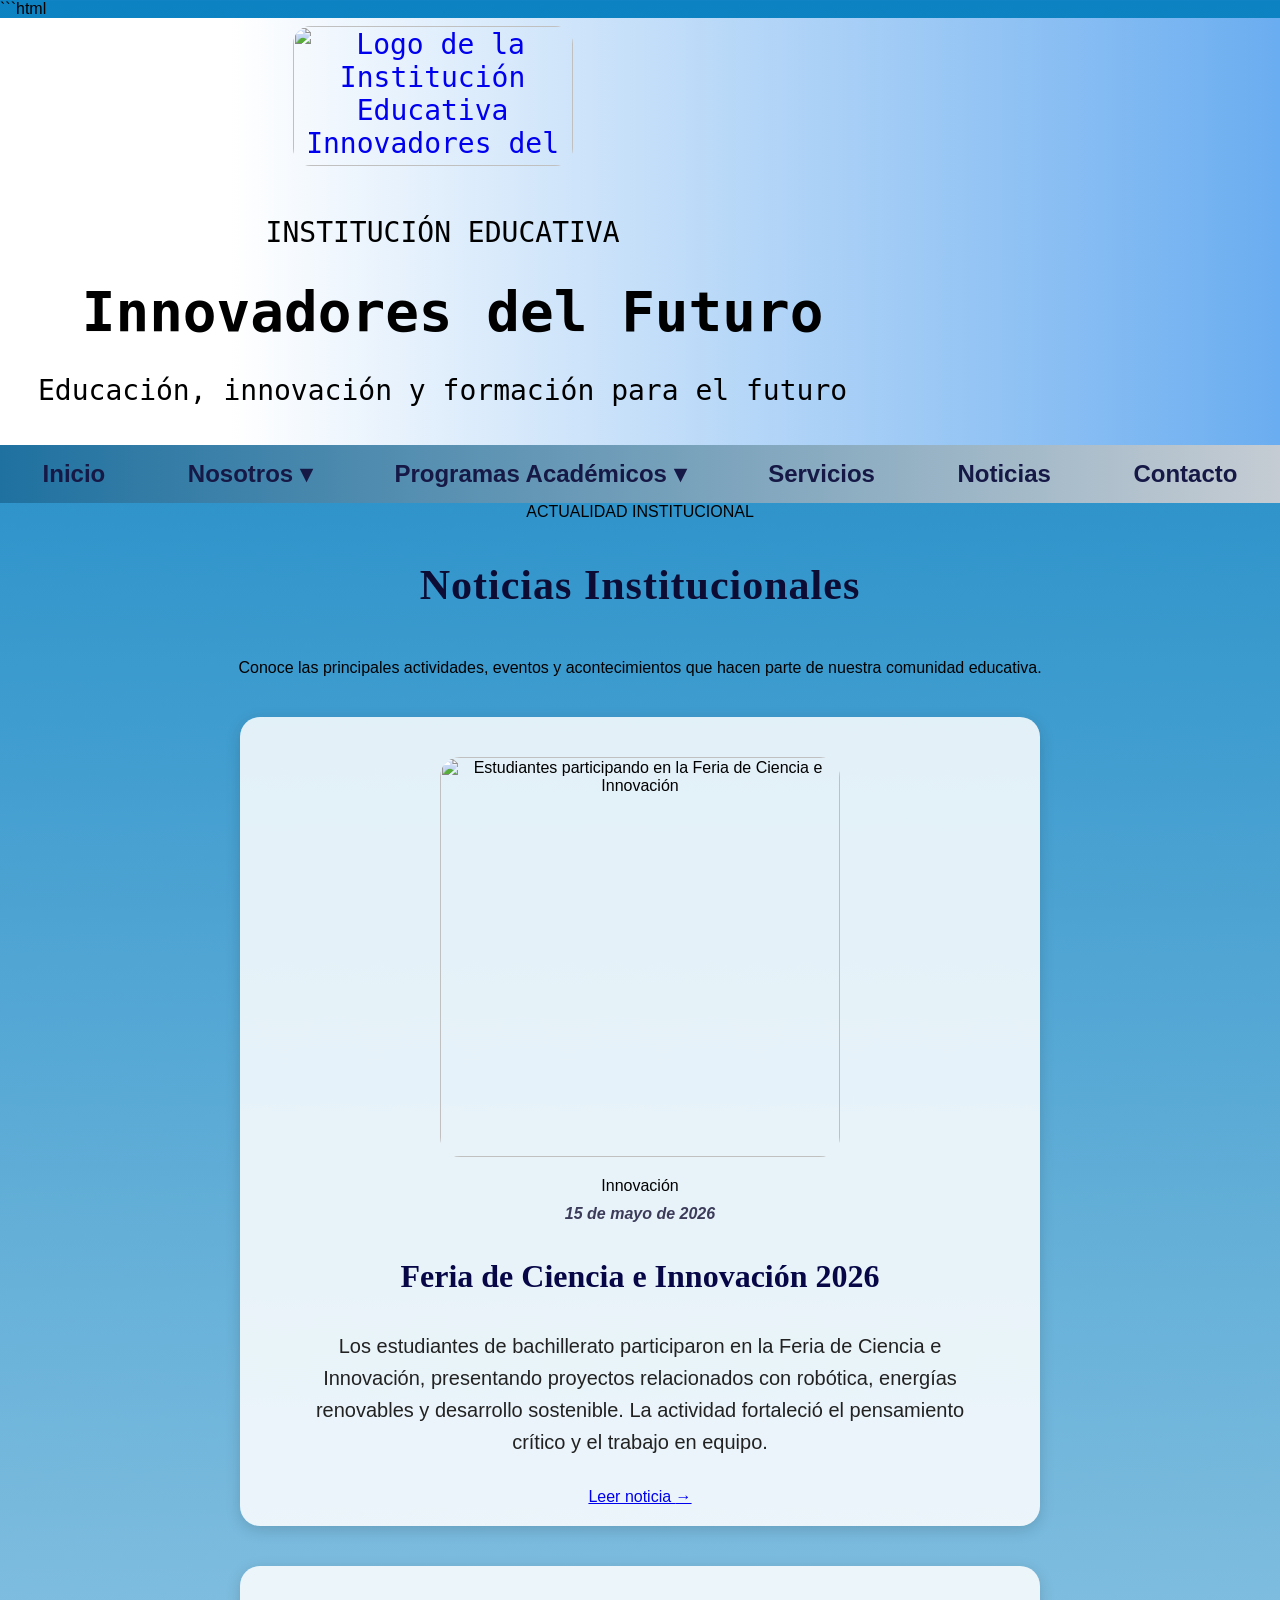
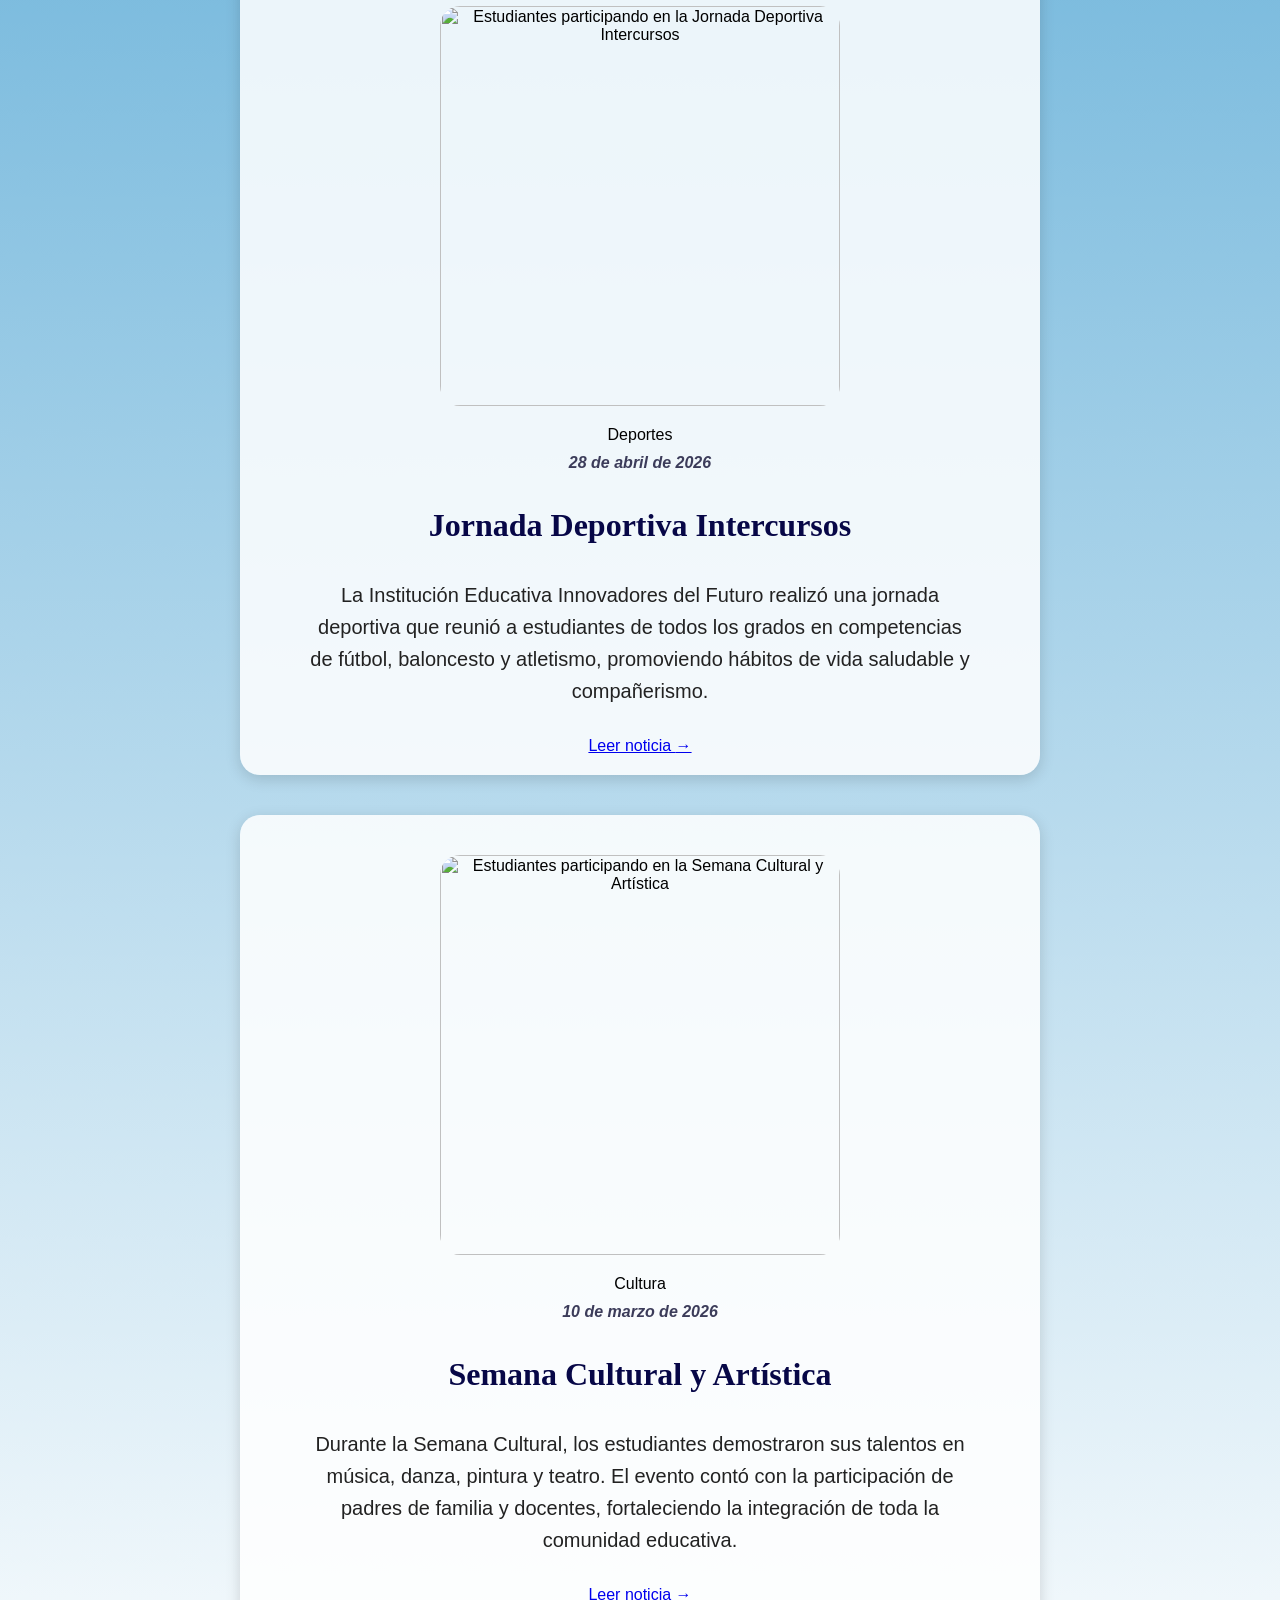
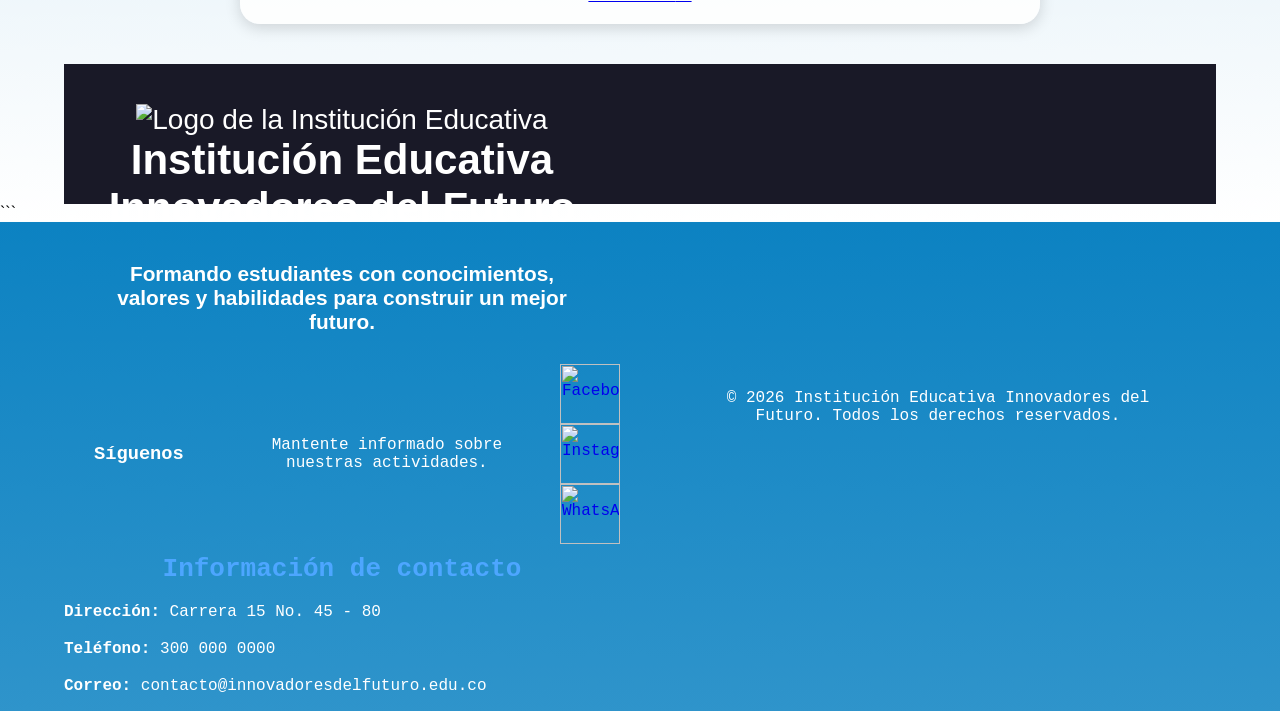
==== commit 50fc1fa8: "Merge pull request #5 from MauroCative/feature/nosotros merge de actualización de nosotros" ====
--- a/noticias.html
+++ b/noticias.html
@@ -1,3 +1,4 @@
+```html
 <!DOCTYPE html>
 <html lang="es">
 
@@ -5,6 +6,9 @@
     <meta charset="UTF-8">
     <meta name="viewport" content="width=device-width, initial-scale=1.0">
 
+    <meta name="description"
+        content="Noticias y novedades de la Institución Educativa Innovadores del Futuro. Conoce nuestras actividades académicas, deportivas y culturales.">
+
     <title>Noticias | Institución Educativa Innovadores del Futuro</title>
 
     <link rel="stylesheet" href="css/estilosgnrls.css">
@@ -13,263 +17,418 @@
 
 <body class="body_noticias">
 
-    <!-- Encabezado principal -->
-    <header>
-        <img 
-            src="img/logoie.png" 
-            alt="Logo de la Institución Educativa Innovadores del Futuro" 
-            class="logo"
-        >
-
-        <h1 class="nombreie">
-            Institución Educativa Innovadores del Futuro
-        </h1>
+    <!-- ENCABEZADO PRINCIPAL -->
+    <header class="encabezado">
+
+        <div class="encabezado-contenido">
+
+            <a href="index2.html" aria-label="Ir al inicio">
+                <img src="img/logoie.png"
+                    alt="Logo de la Institución Educativa Innovadores del Futuro"
+                    class="logo">
+            </a>
+
+            <div class="encabezado-texto">
+                <p class="subtitulo-institucion">
+                    INSTITUCIÓN EDUCATIVA
+                </p>
+
+                <h1 class="nombreie">
+                    Innovadores del Futuro
+                </h1>
+
+                <p class="lema">
+                    Educación, innovación y formación para el futuro
+                </p>
+            </div>
+
+        </div>
+
     </header>
 
-    <!-- Menú de navegación principal -->
-    <nav aria-label="Navegación principal">
+
+    <!-- MENÚ DE NAVEGACIÓN -->
+    <nav class="navegacion" aria-label="Navegación principal">
+
         <ul class="menu" id="menu">
 
             <li>
-                <a href="index2.html">Inicio</a>
+                <a href="index2.html">
+                    Inicio
+                </a>
             </li>
 
             <li class="submenu">
                 <a href="nosotros.html">
-                    Nosotros &#9662;
+                    Nosotros <span>&#9662;</span>
                 </a>
 
                 <ul class="submenu-items">
-                    <li>
-                        <a href="nosotros.html#historia">Historia</a>
-                    </li>
-                    <li>
-                        <a href="nosotros.html#mision">Misión</a>
-                    </li>
-                    <li>
-                        <a href="nosotros.html#vision">Visión</a>
-                    </li>
+
+                    <li>
+                        <a href="nosotros.html#historia">
+                            Historia
+                        </a>
+                    </li>
+
+                    <li>
+                        <a href="nosotros.html#mision">
+                            Misión
+                        </a>
+                    </li>
+
+                    <li>
+                        <a href="nosotros.html#vision">
+                            Visión
+                        </a>
+                    </li>
+
                     <li>
                         <a href="nosotros.html#instalaciones">
                             Instalaciones
                         </a>
                     </li>
+
                 </ul>
             </li>
+
 
             <li class="submenu">
                 <a href="programa_academico.html">
-                    Programas Académicos &#9662;
+                    Programas Académicos <span>&#9662;</span>
                 </a>
 
                 <ul class="submenu-items">
+
                     <li>
                         <a href="programa_academico_preescolar.html">
                             Preescolar
                         </a>
                     </li>
+
                     <li>
                         <a href="programa_academico_primaria.html">
                             Primaria
                         </a>
                     </li>
+
                     <li>
                         <a href="programa_academico_bachillerato.html">
                             Bachillerato
                         </a>
                     </li>
+
                 </ul>
             </li>
 
+
             <li>
-                <a href="servicios.html">Servicios</a>
-            </li>
-
-            <li>
+                <a href="servicios.html">
+                    Servicios
+                </a>
+            </li>
+
+            <li class="activo">
                 <a href="noticias.html" aria-current="page">
                     Noticias
                 </a>
             </li>
 
             <li>
-                <a href="contactos.html">Contacto</a>
+                <a href="contactos.html">
+                    Contacto
+                </a>
             </li>
 
         </ul>
+
     </nav>
 
-    <!-- Contenido principal de noticias -->
-    <main class="noticias">
-
-        <header class="noticias-header">
-            <h2>Noticias Institucionales</h2>
+
+    <!-- CONTENIDO PRINCIPAL -->
+    <main>
+
+        <!-- PRESENTACIÓN DE NOTICIAS -->
+        <section class="noticias">
+
+            <div class="noticias-encabezado">
+
+                <span class="etiqueta-seccion">
+                    ACTUALIDAD INSTITUCIONAL
+                </span>
+
+                <h1>
+                    Noticias Institucionales
+                </h1>
+
+                <p>
+                    Conoce las principales actividades, eventos y acontecimientos
+                    que hacen parte de nuestra comunidad educativa.
+                </p>
+
+            </div>
+
+
+            <!-- CONTENEDOR DE NOTICIAS -->
+            <div class="contenedor-noticias">
+
+
+                <!-- NOTICIA 1 -->
+                <article class="noticia">
+
+                    <div class="noticia-imagen">
+
+                        <img src="img/noticia1.png"
+                            alt="Estudiantes participando en la Feria de Ciencia e Innovación">
+
+                        <span class="categoria">
+                            Innovación
+                        </span>
+
+                    </div>
+
+
+                    <div class="noticia-contenido">
+
+                        <time datetime="2026-05-15">
+                            15 de mayo de 2026
+                        </time>
+
+                        <h2>
+                            Feria de Ciencia e Innovación 2026
+                        </h2>
+
+                        <p>
+                            Los estudiantes de bachillerato participaron en la Feria
+                            de Ciencia e Innovación, presentando proyectos relacionados
+                            con robótica, energías renovables y desarrollo sostenible.
+                            La actividad fortaleció el pensamiento crítico y el trabajo
+                            en equipo.
+                        </p>
+
+                        <a href="#" class="btn-noticia">
+                            Leer noticia
+                            <span aria-hidden="true">&#8594;</span>
+                        </a>
+
+                    </div>
+
+                </article>
+
+
+                <!-- NOTICIA 2 -->
+                <article class="noticia">
+
+                    <div class="noticia-imagen">
+
+                        <img src="img/noticia2.png"
+                            alt="Estudiantes participando en la Jornada Deportiva Intercursos">
+
+                        <span class="categoria">
+                            Deportes
+                        </span>
+
+                    </div>
+
+
+                    <div class="noticia-contenido">
+
+                        <time datetime="2026-04-28">
+                            28 de abril de 2026
+                        </time>
+
+                        <h2>
+                            Jornada Deportiva Intercursos
+                        </h2>
+
+                        <p>
+                            La Institución Educativa Innovadores del Futuro realizó
+                            una jornada deportiva que reunió a estudiantes de todos
+                            los grados en competencias de fútbol, baloncesto y atletismo,
+                            promoviendo hábitos de vida saludable y compañerismo.
+                        </p>
+
+                        <a href="#" class="btn-noticia">
+                            Leer noticia
+                            <span aria-hidden="true">&#8594;</span>
+                        </a>
+
+                    </div>
+
+                </article>
+
+
+                <!-- NOTICIA 3 -->
+                <article class="noticia">
+
+                    <div class="noticia-imagen">
+
+                        <img src="img/noticia3.png"
+                            alt="Estudiantes participando en la Semana Cultural y Artística">
+
+                        <span class="categoria">
+                            Cultura
+                        </span>
+
+                    </div>
+
+
+                    <div class="noticia-contenido">
+
+                        <time datetime="2026-03-10">
+                            10 de marzo de 2026
+                        </time>
+
+                        <h2>
+                            Semana Cultural y Artística
+                        </h2>
+
+                        <p>
+                            Durante la Semana Cultural, los estudiantes demostraron
+                            sus talentos en música, danza, pintura y teatro. El evento
+                            contó con la participación de padres de familia y docentes,
+                            fortaleciendo la integración de toda la comunidad educativa.
+                        </p>
+
+                        <a href="#" class="btn-noticia">
+                            Leer noticia
+                            <span aria-hidden="true">&#8594;</span>
+                        </a>
+
+                    </div>
+
+                </article>
+
+            </div>
+
+        </section>
+
+    </main>
+
+
+    <!-- PIE DE PÁGINA -->
+    <footer class="footer">
+
+        <div class="footer-contenido">
+
+
+            <!-- INFORMACIÓN INSTITUCIONAL -->
+            <div class="footer-seccion footer_nombre">
+
+                <img src="img/logoie.png"
+                    alt="Logo de la Institución Educativa"
+                    class="footer-logo">
+
+                <h2>
+                    Institución Educativa
+                    <span>Innovadores del Futuro</span>
+                </h2>
+
+                <p>
+                    Formando estudiantes con conocimientos, valores y habilidades
+                    para construir un mejor futuro.
+                </p>
+
+            </div>
+
+
+            <!-- REDES SOCIALES -->
+            <div class="footer-seccion footer_redes">
+
+                <h3>
+                    Síguenos
+                </h3>
+
+                <p>
+                    Mantente informado sobre nuestras actividades.
+                </p>
+
+                <div class="redes-sociales">
+
+                    <a href="https://www.facebook.com"
+                        target="_blank"
+                        rel="noopener noreferrer"
+                        aria-label="Visitar Facebook">
+
+                        <img src="img/iconofacebook.png"
+                            alt="Facebook"
+                            class="icono-red">
+
+                    </a>
+
+
+                    <a href="https://www.instagram.com"
+                        target="_blank"
+                        rel="noopener noreferrer"
+                        aria-label="Visitar Instagram">
+
+                        <img src="img/iconoinstagram.png"
+                            alt="Instagram"
+                            class="icono-red">
+
+                    </a>
+
+
+                    <a href="https://www.whatsapp.com"
+                        target="_blank"
+                        rel="noopener noreferrer"
+                        aria-label="Contactar por WhatsApp">
+
+                        <img src="img/iconowhatsapp.png"
+                            alt="WhatsApp"
+                            class="icono-red">
+
+                    </a>
+
+                </div>
+
+            </div>
+
+
+            <!-- INFORMACIÓN DE CONTACTO -->
+            <div class="footer-seccion footer_contacto">
+
+                <h3>
+                    Información de contacto
+                </h3>
+
+                <ul>
+
+                    <li>
+                        <strong>Dirección:</strong>
+                        Carrera 15 No. 45 - 80
+                    </li>
+
+                    <li>
+                        <strong>Teléfono:</strong>
+                        300 000 0000
+                    </li>
+
+                    <li>
+                        <strong>Correo:</strong>
+                        contacto@innovadoresdelfuturo.edu.co
+                    </li>
+
+                </ul>
+
+            </div>
+
+        </div>
+
+
+        <!-- DERECHOS -->
+        <div class="footer-inferior">
+
             <p>
-                Conoce las actividades, eventos y acontecimientos más importantes
-                de nuestra comunidad educativa.
+                © 2026 Institución Educativa Innovadores del Futuro.
+                Todos los derechos reservados.
             </p>
-        </header>
-
-        <!-- Lista de noticias -->
-        <section class="lista-noticias" aria-label="Noticias institucionales">
-
-            <!-- Noticia 1 -->
-            <article class="noticia">
-                <header>
-                    <h3>Feria de Ciencia e Innovación 2026</h3>
-
-                    <time datetime="2026-05-15">
-                        15 de mayo de 2026
-                    </time>
-                </header>
-
-                <figure>
-                    <img 
-                        src="img/noticia1.png"
-                        alt="Estudiantes participando en la Feria de Ciencia e Innovación"
-                    >
-                    <figcaption>
-                        Feria de Ciencia e Innovación 2026.
-                    </figcaption>
-                </figure>
-
-                <p>
-                    Los estudiantes de bachillerato participaron en la Feria de
-                    Ciencia e Innovación, presentando proyectos relacionados con
-                    robótica, energías renovables y desarrollo sostenible.
-                    La actividad fortaleció el pensamiento crítico y el trabajo
-                    en equipo.
-                </p>
-            </article>
-
-            <!-- Noticia 2 -->
-            <article class="noticia">
-                <header>
-                    <h3>Jornada Deportiva Intercursos</h3>
-
-                    <time datetime="2026-04-28">
-                        28 de abril de 2026
-                    </time>
-                </header>
-
-                <figure>
-                    <img 
-                        src="img/noticia2.png"
-                        alt="Estudiantes participando en la Jornada Deportiva Intercursos"
-                    >
-                    <figcaption>
-                        Jornada Deportiva Intercursos.
-                    </figcaption>
-                </figure>
-
-                <p>
-                    La Institución Educativa Innovadores del Futuro realizó una
-                    jornada deportiva que reunió a estudiantes de todos los
-                    grados en competencias de fútbol, baloncesto y atletismo,
-                    promoviendo hábitos de vida saludable y compañerismo.
-                </p>
-            </article>
-
-            <!-- Noticia 3 -->
-            <article class="noticia">
-                <header>
-                    <h3>Semana Cultural y Artística</h3>
-
-                    <time datetime="2026-03-10">
-                        10 de marzo de 2026
-                    </time>
-                </header>
-
-                <figure>
-                    <img 
-                        src="img/noticia3.png"
-                        alt="Estudiantes participando en actividades de la Semana Cultural y Artística"
-                    >
-                    <figcaption>
-                        Semana Cultural y Artística.
-                    </figcaption>
-                </figure>
-
-                <p>
-                    Durante la Semana Cultural, los estudiantes demostraron sus
-                    talentos en música, danza, pintura y teatro. El evento contó
-                    con la participación de padres de familia y docentes,
-                    fortaleciendo la integración de toda la comunidad educativa.
-                </p>
-            </article>
-
-        </section>
-
-    </main>
-
-    <!-- Pie de página -->
-    <footer>
-        <div class="footer">
-
-            <div class="footer_nombre">
-                <p>
-                    INSTITUCIÓN EDUCATIVA INNOVADORES DEL FUTURO
-                </p>
-            </div>
-
-            <div class="footer_redes">
-                <a 
-                    href="https://www.facebook.com" 
-                    target="_blank"
-                    rel="noopener noreferrer"
-                    aria-label="Visitar Facebook de la institución"
-                >
-                    <img 
-                        src="img/iconofacebook.png"
-                        alt="Facebook"
-                        class="icono-red"
-                    >
-                </a>
-
-                <a 
-                    href="https://www.instagram.com" 
-                    target="_blank"
-                    rel="noopener noreferrer"
-                    aria-label="Visitar Instagram de la institución"
-                >
-                    <img 
-                        src="img/iconoinstagram.png"
-                        alt="Instagram"
-                        class="icono-red"
-                    >
-                </a>
-
-                <a 
-                    href="https://www.whatsapp.com" 
-                    target="_blank"
-                    rel="noopener noreferrer"
-                    aria-label="Contactar por WhatsApp"
-                >
-                    <img 
-                        src="img/iconowhatsapp.png"
-                        alt="WhatsApp"
-                        class="icono-red"
-                    >
-                </a>
-            </div>
-
-            <div class="footer_contacto">
-                <h3>Contacto</h3>
-
-                <address>
-                    <ul>
-                        <li>Dirección: Carrera 15 No. 45 - 80</li>
-                        <li>Teléfono: 300 000 0000</li>
-                        <li>
-                            Correo:
-                            contacto@innovadoresdelfuturo.edu.co
-                        </li>
-                    </ul>
-                </address>
-            </div>
 
         </div>
+
     </footer>
 
 </body>
 
-</html>+</html>
+```
--- a/css/estilosgnrls.css
+++ b/css/estilosgnrls.css
@@ -569,47 +569,244 @@
 }
 
 /*pantalla servicios*/
-.body_servicios {
-    background-color: lightblue;
-}
-
-.servicios h2 {
-    font-size: 62px;
-    text-align: center;
-    color: rgb(4, 4, 90);
-    padding: 20px;
-}
-
-.tarjeta_servicio {
-    display: flex;
-    margin: 20px;
-}
-
-.tarjeta_servicio img {
-    width: 700px;
-    height: auto;
+/*=========================================
+            PÁGINA SERVICIOS
+=========================================*/
+
+.body_servicios{
+    margin: 0;
+    padding: 0;
+    font-family: 'Segoe UI', Tahoma, Geneva, Verdana, sans-serif;
+    background: linear-gradient(to bottom,#eef4fb,#ffffff);
+}
+
+/*=============================
+        CONTENEDOR
+==============================*/
+
+.servicios{
+    width: 90%;
+    max-width: 1200px;
+    margin: 50px auto;
+}
+
+.servicios h2{
+    text-align: center;
+    font-size: 2.6rem;
+    color: #003366;
+    margin-bottom: 50px;
+    position: relative;
+}
+
+.servicios h2::after{
+    content: "";
+    width: 100px;
+    height: 5px;
+    background: #1d75d1;
+    display: block;
+    margin: 15px auto;
     border-radius: 20px;
 }
 
-.tarjeta_servicio h3 {
-    font-size: 60px;
-}
-
-.tarjeta_servicio p {
-    font-size: 30px;
-}
-
-/*ajuste video*/
-.video_institucional {
-    text-align: center;
-}
-
-.video_institucional iframe {
-    margin: 30px;
+/*=============================
+        TARJETAS
+==============================*/
+
+.contenedor_servicios{
+    display: flex;
+    flex-direction: column;
+    gap: 35px;
+}
+
+.tarjeta_servicio{
+    display: flex;
+    justify-content: space-between;
+    align-items: center;
+    gap: 35px;
+    background: #fff;
+    padding: 30px;
+    border-radius: 18px;
+    box-shadow: 0 12px 30px rgba(0,0,0,.12);
+    transition: .4s;
+}
+
+.tarjeta_servicio:hover{
+    transform: translateY(-8px);
+    box-shadow: 0 20px 40px rgba(0,0,0,.18);
+}
+
+.tarjeta_servicio img{
+    width: 320px;
+    height: 210px;
+    object-fit: cover;
+    border-radius: 15px;
+    transition: .4s;
+}
+
+.tarjeta_servicio:hover img{
+    transform: scale(1.05);
+}
+
+.tarjeta_servicio div{
+    flex: 1;
+}
+
+.tarjeta_servicio h3{
+    font-size: 1.8rem;
+    color: #003366;
+    margin-bottom: 15px;
+}
+
+.tarjeta_servicio p{
+    color: #555;
+    line-height: 1.8;
+    font-size: 1.05rem;
+    text-align: justify;
+}
+
+/*=============================
+        VIDEO
+==============================*/
+
+.video_institucional{
+    margin-top: 70px;
+    background: white;
     border-radius: 20px;
-    width: 800px;
-    height: 600px;
-}
+    padding: 45px;
+    text-align: center;
+    box-shadow: 0 10px 25px rgba(0,0,0,.12);
+}
+
+.video_institucional h2{
+    margin-bottom: 30px;
+}
+
+.video{
+    width: 100%;
+    max-width: 900px;
+    height: 500px;
+    border-radius: 20px;
+    border: none;
+    box-shadow: 0 15px 30px rgba(0,0,0,.20);
+}
+
+/*=============================
+        FOOTER
+==============================*/
+
+footer{
+    margin-top: 80px;
+    background: #00264d;
+    color: white;
+}
+
+.footer{
+    width: 90%;
+    max-width: 1200px;
+    margin: auto;
+    padding: 40px 0;
+    display: flex;
+    justify-content: space-between;
+    flex-wrap: wrap;
+    gap: 40px;
+}
+
+.footer_nombre{
+    flex: 1;
+}
+
+.footer_nombre p{
+    font-size: 1.3rem;
+    font-weight: bold;
+}
+
+.footer_redes{
+    display: flex;
+    align-items: center;
+    gap: 20px;
+}
+
+.icono-red{
+    width: 48px;
+    transition: .3s;
+}
+
+.icono-red:hover{
+    transform: scale(1.2) rotate(10deg);
+}
+
+.footer_contacto{
+    flex: 1;
+}
+
+.footer_contacto h3{
+    color: #4da6ff;
+    margin-bottom: 15px;
+}
+
+.footer_contacto ul{
+    list-style: none;
+    padding: 0;
+}
+
+.footer_contacto li{
+    margin-bottom: 10px;
+    line-height: 1.7;
+}
+
+/*=============================
+        RESPONSIVE
+==============================*/
+
+@media(max-width:900px){
+
+    .tarjeta_servicio{
+        flex-direction: column;
+        text-align: center;
+    }
+
+    .tarjeta_servicio img{
+        width: 100%;
+        max-width: 450px;
+        height: auto;
+    }
+
+    .tarjeta_servicio p{
+        text-align: center;
+    }
+
+    .video{
+        height: 350px;
+    }
+
+    .footer{
+        flex-direction: column;
+        text-align: center;
+        align-items: center;
+    }
+
+}
+
+@media(max-width:600px){
+
+    .servicios h2{
+        font-size: 2rem;
+    }
+
+    .tarjeta_servicio{
+        padding: 20px;
+    }
+
+    .tarjeta_servicio h3{
+        font-size: 1.5rem;
+    }
+
+    .video{
+        height: 240px;
+    }
+
+}
+
 
 /*pantalla de noticias*/
 /* ============================
